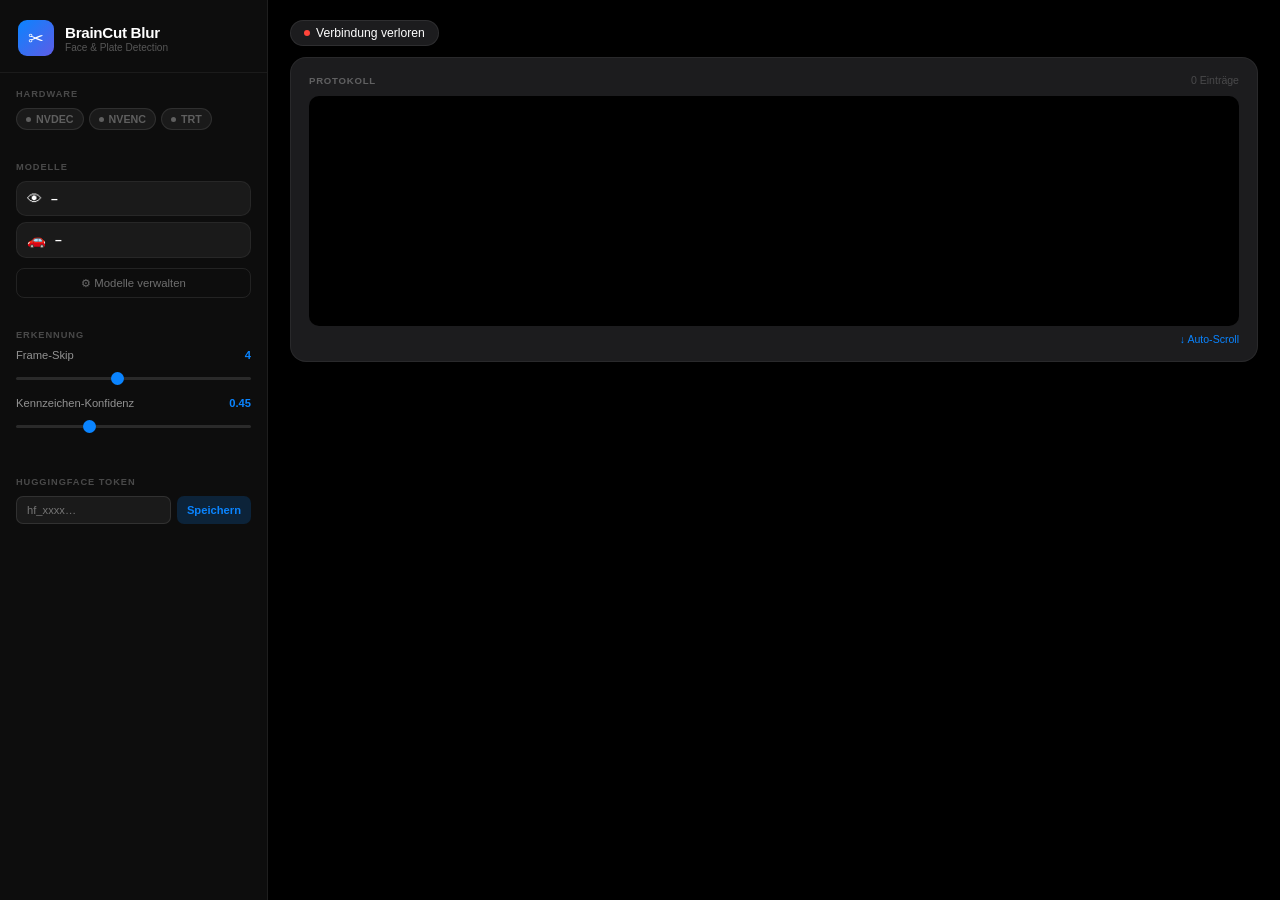
==== ui/index.html @ 02de5087 "feat: add horizontal steps-bar (Waschanlage) to UI" ====
<!DOCTYPE html>
<html lang="de">
<head>
<meta charset="UTF-8">
<meta name="viewport" content="width=device-width, initial-scale=1">
<title>BrainCut Blur</title>
<style>
*,*::before,*::after{box-sizing:border-box;margin:0;padding:0}
body{background:#000;color:#fff;font-family:-apple-system,BlinkMacSystemFont,'Helvetica Neue',Arial,sans-serif;height:100vh;overflow:hidden;-webkit-font-smoothing:antialiased}
.app{display:flex;height:100vh}
.sidebar{width:268px;flex-shrink:0;background:#0d0d0d;border-right:1px solid rgba(255,255,255,.07);display:flex;flex-direction:column;overflow-y:auto;padding-bottom:24px}
.sidebar::-webkit-scrollbar{width:3px}
.sidebar::-webkit-scrollbar-thumb{background:#2a2a2a;border-radius:2px}
.sb-logo{display:flex;align-items:center;gap:11px;padding:20px 18px 16px;border-bottom:1px solid rgba(255,255,255,.06);flex-shrink:0}
.logo-box{width:36px;height:36px;flex-shrink:0;background:linear-gradient(135deg,#0a84ff,#5e5ce6);border-radius:9px;display:flex;align-items:center;justify-content:center;font-size:1.2rem}
.logo-title{font-size:.95rem;font-weight:700;letter-spacing:-.02em}
.logo-sub{font-size:.63rem;color:rgba(255,255,255,.3);margin-top:1px}
.sb-section{padding:16px 16px 0}
.sb-label{font-size:.58rem;font-weight:700;text-transform:uppercase;letter-spacing:.1em;color:rgba(255,255,255,.25);margin-bottom:9px}
.hw-chips{display:flex;flex-wrap:wrap;gap:5px}
.hw-chip{display:flex;align-items:center;gap:5px;padding:4px 9px;border-radius:20px;font-size:.67rem;font-weight:600;background:#1a1a1a;border:1px solid rgba(255,255,255,.09);color:rgba(255,255,255,.3);transition:all .35s}
.hw-chip.on{border-color:rgba(48,209,88,.38);color:#30d158;background:rgba(48,209,88,.07)}
.hw-dot{width:5px;height:5px;border-radius:50%;background:currentColor;flex-shrink:0}
.model-active-row{display:flex;align-items:center;gap:9px;padding:8px 10px;border-radius:10px;background:#1a1a1a;border:1px solid rgba(255,255,255,.06);margin-bottom:6px}
.model-active-icon{font-size:.95rem;flex-shrink:0}
.model-active-name{font-size:.76rem;font-weight:600;flex:1;min-width:0;white-space:nowrap;overflow:hidden;text-overflow:ellipsis}
.model-active-badge{font-size:.57rem;font-weight:700;padding:2px 5px;border-radius:4px;background:rgba(10,132,255,.18);color:#0a84ff;flex-shrink:0}
.manage-btn{width:100%;padding:7px;border-radius:8px;border:1px solid rgba(255,255,255,.09);background:transparent;color:rgba(255,255,255,.4);font-size:.71rem;font-weight:500;cursor:pointer;transition:all .2s;font-family:inherit;margin-top:4px}
.manage-btn:hover{border-color:rgba(255,255,255,.22);color:#fff}
.slider-row{margin-bottom:13px}
.slider-top{display:flex;justify-content:space-between;align-items:baseline;margin-bottom:5px}
.slider-label{font-size:.7rem;color:rgba(255,255,255,.55)}
.slider-val{font-size:.7rem;font-weight:700;color:#0a84ff}
input[type=range]{width:100%;appearance:none;height:3px;border-radius:2px;background:rgba(255,255,255,.12);outline:none;cursor:pointer}
input[type=range]::-webkit-slider-thumb{appearance:none;width:13px;height:13px;border-radius:50%;background:#0a84ff;cursor:pointer;transition:transform .15s}
input[type=range]::-webkit-slider-thumb:hover{transform:scale(1.25)}
.hf-row{display:flex;gap:6px}
.hf-input{flex:1;background:#1a1a1a;border:1px solid rgba(255,255,255,.1);border-radius:7px;padding:7px 10px;color:#fff;font-size:.7rem;font-family:inherit;outline:none;min-width:0}
.hf-input:focus{border-color:#0a84ff}
.hf-save{padding:7px 10px;border-radius:7px;border:none;background:rgba(10,132,255,.18);color:#0a84ff;font-size:.7rem;font-weight:600;cursor:pointer;font-family:inherit;white-space:nowrap;transition:background .15s}
.hf-save:hover{background:rgba(10,132,255,.32)}
.main{flex:1;display:flex;flex-direction:column;overflow-y:auto;padding:20px 22px;gap:11px;min-width:0}
.main::-webkit-scrollbar{width:4px}
.main::-webkit-scrollbar-thumb{background:#2c2c2e;border-radius:2px}
.main-top{display:flex;align-items:center;justify-content:space-between;flex-shrink:0}
.status-pill{display:flex;align-items:center;gap:6px;padding:5px 13px;background:#1c1c1e;border-radius:20px;font-size:.76rem;font-weight:500;border:1px solid rgba(255,255,255,.08)}
.status-dot{width:6px;height:6px;border-radius:50%;background:rgba(255,255,255,.22);flex-shrink:0}
.status-dot.active{background:#30d158}
.status-dot.error{background:#ff453a}
@keyframes pulse{0%,100%{opacity:1}50%{opacity:.3}}
.pulse{animation:pulse 1.6s ease-in-out infinite}
.cancel-btn{background:transparent;border:1px solid rgba(255,69,58,.38);color:#ff453a;padding:5px 14px;border-radius:8px;font-size:.74rem;font-weight:600;cursor:pointer;transition:all .2s}
.cancel-btn:hover:not(:disabled){background:rgba(255,69,58,.1);border-color:#ff453a}
.cancel-btn:disabled{opacity:.4;cursor:not-allowed}
.card{background:#1c1c1e;border-radius:16px;padding:16px 18px;border:1px solid rgba(255,255,255,.06);flex-shrink:0}
.card-title{font-size:.6rem;font-weight:600;text-transform:uppercase;letter-spacing:.08em;color:rgba(255,255,255,.3);margin-bottom:11px}
.err-banner{background:rgba(255,69,58,.1);border:1px solid rgba(255,69,58,.28);border-radius:12px;padding:11px 15px;color:#ff453a;font-size:.8rem;gap:8px;align-items:flex-start;flex-shrink:0}
.job-name{font-size:.93rem;font-weight:600;margin-bottom:2px;white-space:nowrap;overflow:hidden;text-overflow:ellipsis}
.job-sub{font-size:.71rem;color:rgba(255,255,255,.33);margin-bottom:13px}
.progress-track{height:4px;background:rgba(255,255,255,.1);border-radius:2px;overflow:hidden;margin-bottom:6px}
.progress-fill{height:100%;background:#0a84ff;border-radius:2px;transition:width .5s ease;position:relative;overflow:hidden}
.progress-fill::after{content:'';position:absolute;top:0;left:-40px;width:40px;height:100%;background:linear-gradient(90deg,transparent,rgba(255,255,255,.38),transparent);animation:shimmer 1.6s linear infinite}
@keyframes shimmer{to{left:110%}}
.progress-meta{display:flex;justify-content:space-between;font-size:.69rem;color:rgba(255,255,255,.28);margin-bottom:14px}
.metrics{display:grid;grid-template-columns:repeat(3,1fr);gap:8px;margin-bottom:13px}
.metric{background:#252525;border-radius:10px;padding:10px 12px}
.metric-lbl{font-size:.59rem;font-weight:600;text-transform:uppercase;letter-spacing:.06em;color:rgba(255,255,255,.28);margin-bottom:4px}
.metric-val{font-size:1.05rem;font-weight:700}
.metric-val.blue{color:#0a84ff}
.metric-val.green{color:#30d158}
.spark-wrap{background:#111;border-radius:8px;padding:5px 8px 4px;margin-bottom:12px;position:relative;height:50px}
.spark-wrap svg{width:100%;height:36px;display:block;overflow:visible}
.spark-meta{display:flex;justify-content:space-between;font-size:.57rem;color:rgba(255,255,255,.18);margin-top:1px}
.det-row{display:flex;gap:8px}
.det-card{flex:1;background:#252525;border-radius:10px;padding:9px 12px;display:flex;align-items:center;gap:9px}
.det-icon{font-size:1.05rem}
.det-num{font-size:1rem;font-weight:700}
.det-lbl{font-size:.62rem;color:rgba(255,255,255,.32);margin-top:1px}
.render-row{display:flex;align-items:center;gap:12px}
.spinner{width:18px;height:18px;flex-shrink:0;border:2px solid rgba(255,255,255,.1);border-top-color:#0a84ff;border-radius:50%;animation:spin .7s linear infinite}
@keyframes spin{to{transform:rotate(360deg)}}
.log-box{background:#000;border-radius:10px;height:230px;overflow-y:auto;font-family:'SF Mono','Menlo','Monaco','Consolas',monospace;font-size:.69rem;color:rgba(255,255,255,.26);padding:10px 12px}
.log-box::-webkit-scrollbar{width:3px}
.log-box::-webkit-scrollbar-thumb{background:#2c2c2e;border-radius:2px}
.le{padding:1.5px 0;line-height:1.65}
.le:last-child{color:rgba(255,255,255,.75)}
.le .ts{color:rgba(255,255,255,.17)}
.le.w{color:#ffd60a}
.le.e{color:#ff453a}
.log-foot{display:flex;justify-content:space-between;margin-top:7px;font-size:.66rem;color:rgba(255,255,255,.2)}
.as-btn{cursor:pointer;transition:color .2s}
.as-btn.on{color:#0a84ff}
.scrim{position:fixed;inset:0;background:rgba(0,0,0,.65);z-index:50;opacity:0;pointer-events:none;transition:opacity .3s}
.scrim.open{opacity:1;pointer-events:auto}
.drawer{position:fixed;top:0;right:0;width:420px;max-width:100vw;height:100%;background:#1c1c1e;z-index:51;transform:translateX(100%);transition:transform .35s cubic-bezier(.4,0,.2,1);overflow-y:auto;display:flex;flex-direction:column;pointer-events:none}
.drawer.open{transform:translateX(0);pointer-events:auto}
.drawer-header{display:flex;align-items:center;justify-content:space-between;padding:20px 20px 16px;border-bottom:1px solid rgba(255,255,255,.06);flex-shrink:0;position:sticky;top:0;background:#1c1c1e;z-index:1}
.drawer-title{font-size:1rem;font-weight:600}
.drawer-close{background:#2c2c2e;border:none;color:rgba(255,255,255,.6);width:28px;height:28px;border-radius:50%;font-size:.75rem;cursor:pointer;display:flex;align-items:center;justify-content:center;transition:all .2s}
.drawer-close:hover{background:#3a3a3c;color:#fff}
.drawer-body{padding:16px 20px;flex:1}
.catalog-bar{display:flex;align-items:center;justify-content:space-between;background:#2c2c2e;border-radius:10px;padding:10px 14px;margin-bottom:16px}
.catalog-info{font-size:.75rem;color:rgba(255,255,255,.45);flex:1;min-width:0}
.refresh-btn{background:transparent;border:1px solid rgba(255,255,255,.15);color:rgba(255,255,255,.65);padding:4px 12px;border-radius:7px;font-size:.72rem;font-weight:500;cursor:pointer;transition:all .2s;flex-shrink:0;margin-left:10px;font-family:inherit}
.refresh-btn:hover:not(:disabled){border-color:#0a84ff;color:#0a84ff}
.refresh-btn:disabled{opacity:.4;cursor:not-allowed}
.seg-ctrl{display:flex;background:#2c2c2e;border-radius:9px;padding:2px;margin-bottom:14px}
.seg-btn{flex:1;padding:7px 12px;border-radius:7px;border:none;background:transparent;color:rgba(255,255,255,.45);font-size:.8rem;font-weight:500;cursor:pointer;transition:all .2s;text-align:center;font-family:inherit}
.seg-btn.active{background:#3a3a3c;color:#fff;font-weight:600}
.model-list{display:flex;flex-direction:column;gap:8px}
.model-row{display:flex;align-items:center;gap:12px;background:#2c2c2e;border-radius:12px;padding:12px 14px;border:1px solid transparent;transition:border-color .2s}
.model-row.active{border-color:#0a84ff}
.model-icon{width:36px;height:36px;border-radius:8px;background:#3a3a3c;display:flex;align-items:center;justify-content:center;font-size:1.1rem;flex-shrink:0}
.model-icon.fi{background:rgba(10,132,255,.15)}
.model-icon.pi{background:rgba(48,209,88,.15)}
.model-info{flex:1;min-width:0}
.model-name{font-size:.85rem;font-weight:600}
.model-desc{font-size:.72rem;color:rgba(255,255,255,.38);margin-top:2px;white-space:nowrap;overflow:hidden;text-overflow:ellipsis}
.model-meta{font-size:.68rem;color:rgba(255,255,255,.22);margin-top:2px}
.active-badge{display:inline-block;background:rgba(10,132,255,.2);color:#0a84ff;font-size:.6rem;font-weight:700;letter-spacing:.05em;padding:2px 6px;border-radius:5px;text-transform:uppercase;margin-left:6px;vertical-align:middle}
.model-actions{display:flex;flex-direction:column;gap:5px;flex-shrink:0}
.m-btn{padding:5px 12px;border-radius:7px;border:none;font-size:.72rem;font-weight:600;cursor:pointer;transition:all .15s;white-space:nowrap;font-family:inherit}
.m-btn:disabled{opacity:.4;cursor:not-allowed}
.m-btn-install{background:rgba(10,132,255,.2);color:#0a84ff}
.m-btn-install:hover:not(:disabled){background:rgba(10,132,255,.35)}
.m-btn-activate{background:rgba(48,209,88,.15);color:#30d158}
.m-btn-activate:hover:not(:disabled){background:rgba(48,209,88,.28)}
.m-btn-delete{background:rgba(255,69,58,.1);color:#ff453a}
.m-btn-delete:hover:not(:disabled){background:rgba(255,69,58,.22)}
.dl-bar{height:3px;background:rgba(255,255,255,.1);border-radius:2px;margin-top:6px;overflow:hidden}
.dl-bar-fill{height:100%;background:#0a84ff;border-radius:2px;transition:width .3s}
.steps-card{padding:14px 18px 10px}
.steps-inner{display:flex;align-items:flex-start}
.step{flex:1;display:flex;flex-direction:column;align-items:center;min-width:0}
.step-node{width:100%;display:flex;align-items:center}
.step-line{flex:1;height:2px;background:rgba(255,255,255,.1);transition:background .4s}
.step-line.done{background:#30d158}
.step-line.invis{background:transparent}
.step-circle{width:20px;height:20px;border-radius:50%;border:2px solid rgba(255,255,255,.18);background:transparent;flex-shrink:0;display:flex;align-items:center;justify-content:center;font-size:.6rem;transition:all .4s;color:rgba(255,255,255,.4)}
.step-circle.done{background:#30d158;border-color:#30d158;color:#fff}
.step-circle.active{border-color:#0a84ff;background:rgba(10,132,255,.15);color:#0a84ff}
.step-circle.err{border-color:#ff453a;background:rgba(255,69,58,.12);color:#ff453a}
.step-lbl{font-size:.6rem;color:rgba(255,255,255,.25);text-align:center;margin-top:6px;line-height:1.35;transition:color .4s;white-space:pre-line}
.step-lbl.active{color:#fff;font-weight:600}
.step-lbl.done{color:rgba(255,255,255,.4)}
.step-lbl.err{color:#ff453a}
</style>
</head>
<body>

<div class="scrim" id="scrim"></div>

<div class="drawer" id="drawer">
  <div class="drawer-header">
    <span class="drawer-title">Modelle verwalten</span>
    <button class="drawer-close" id="drawerClose">&#x2715;</button>
  </div>
  <div class="drawer-body">
    <div class="catalog-bar">
      <span class="catalog-info" id="catalogInfo">Lade Katalog&hellip;</span>
      <button class="refresh-btn" id="refreshCatalogBtn">&#x21bb; Aktualisieren</button>
    </div>
    <div class="seg-ctrl">
      <button class="seg-btn active" id="tabFace">Gesicht</button>
      <button class="seg-btn" id="tabPlate">Kennzeichen</button>
    </div>
    <div class="model-list" id="faceModelList"><div style="color:rgba(255,255,255,.3);font-size:.8rem;padding:8px 0">Lade&hellip;</div></div>
    <div class="model-list" id="plateModelList" style="display:none"><div style="color:rgba(255,255,255,.3);font-size:.8rem;padding:8px 0">Lade&hellip;</div></div>
  </div>
</div>

<div class="app">
  <aside class="sidebar">
    <div class="sb-logo">
      <div class="logo-box">&#9986;</div>
      <div><div class="logo-title">BrainCut Blur</div><div class="logo-sub">Face &amp; Plate Detection</div></div>
    </div>

    <div class="sb-section">
      <div class="sb-label">Hardware</div>
      <div class="hw-chips">
        <div class="hw-chip" id="chipNvdec"><span class="hw-dot"></span>NVDEC</div>
        <div class="hw-chip" id="chipNvenc"><span class="hw-dot"></span>NVENC</div>
        <div class="hw-chip" id="chipTrt"><span class="hw-dot"></span>TRT</div>
      </div>
    </div>

    <div class="sb-section" style="margin-top:16px">
      <div class="sb-label">Modelle</div>
      <div class="model-active-row" id="sbFaceModel">
        <span class="model-active-icon">&#128065;</span>
        <span class="model-active-name">&#8211;</span>
      </div>
      <div class="model-active-row" id="sbPlateModel">
        <span class="model-active-icon">&#128663;</span>
        <span class="model-active-name">&#8211;</span>
      </div>
      <button class="manage-btn" id="gearBtn">&#9881; Modelle verwalten</button>
    </div>

    <div class="sb-section" style="margin-top:16px">
      <div class="sb-label">Erkennung</div>
      <div class="slider-row">
        <div class="slider-top"><span class="slider-label">Frame-Skip</span><span class="slider-val" id="frameSkipVal">4</span></div>
        <input type="range" min="1" max="8" step="1" value="4" id="frameSkipSlider">
      </div>
      <div class="slider-row">
        <div class="slider-top"><span class="slider-label">Kennzeichen-Konfidenz</span><span class="slider-val" id="confVal">0.45</span></div>
        <input type="range" min="0.30" max="0.80" step="0.05" value="0.45" id="confSlider">
      </div>
    </div>

    <div class="sb-section" style="margin-top:16px">
      <div class="sb-label">HuggingFace Token</div>
      <div class="hf-row">
        <input type="password" class="hf-input" id="hfTokenInput" placeholder="hf_xxxx&hellip;">
        <button class="hf-save" id="hfTokenSaveBtn">Speichern</button>
      </div>
      <div id="hfTokenStatus" style="font-size:.66rem;color:rgba(255,255,255,.3);margin-top:5px"></div>
    </div>
  </aside>

  <main class="main">
    <div class="main-top">
      <div class="status-pill" id="pill">
        <div class="status-dot" id="sdot"></div>
        <span id="pillText">Laden&hellip;</span>
      </div>
      <button class="cancel-btn" id="cancelBtn" style="display:none">Abbrechen</button>
    </div>

    <div class="err-banner" id="errBanner" style="display:none">
      &#9888;&nbsp;<span id="errText"></span>
    </div>

    <div class="card steps-card" id="stepsBar" style="display:none">
  <div class="steps-inner" id="stepsInner">
    <div class="step">
      <div class="step-node"><div class="step-line invis"></div><div class="step-circle" id="sc0"></div><div class="step-line" id="sl0"></div></div>
      <div class="step-lbl" id="slbl0">Video&#10;analysieren</div>
    </div>
    <div class="step">
      <div class="step-node"><div class="step-line" id="sl0r"></div><div class="step-circle" id="sc1"></div><div class="step-line" id="sl1"></div></div>
      <div class="step-lbl" id="slbl1">Modelle&#10;laden</div>
    </div>
    <div class="step">
      <div class="step-node"><div class="step-line" id="sl1r"></div><div class="step-circle" id="sc2"></div><div class="step-line" id="sl2"></div></div>
      <div class="step-lbl" id="slbl2">Blur-Loop</div>
    </div>
    <div class="step">
      <div class="step-node"><div class="step-line" id="sl2r"></div><div class="step-circle" id="sc3"></div><div class="step-line" id="sl3"></div></div>
      <div class="step-lbl" id="slbl3">Encodieren</div>
    </div>
    <div class="step">
      <div class="step-node"><div class="step-line" id="sl3r"></div><div class="step-circle" id="sc4"></div><div class="step-line" id="sl4"></div></div>
      <div class="step-lbl" id="slbl4">Audio-Mux</div>
    </div>
    <div class="step">
      <div class="step-node"><div class="step-line" id="sl4r"></div><div class="step-circle" id="sc5"></div><div class="step-line invis"></div></div>
      <div class="step-lbl" id="slbl5">Fertig</div>
    </div>
  </div>
</div>

    <div class="card" id="jobCard" style="display:none">
      <div class="job-name" id="jobName"></div>
      <div class="job-sub"  id="jobSub"></div>
      <div class="progress-track"><div class="progress-fill" id="pBar" style="width:0%"></div></div>
      <div class="progress-meta"><span id="pLeft"></span><span id="pRight"></span></div>
      <div class="metrics">
        <div class="metric"><div class="metric-lbl">Geschwindigkeit</div><div class="metric-val blue" id="sFps">&#8211;</div></div>
        <div class="metric"><div class="metric-lbl">Verstrichen</div><div class="metric-val" id="sElapsed">&#8211;</div></div>
        <div class="metric"><div class="metric-lbl">Verbleibend</div><div class="metric-val green" id="sEta">&#8211;</div></div>
      </div>
      <div class="spark-wrap">
        <svg id="sparkline" preserveAspectRatio="none"></svg>
        <div class="spark-meta"><span id="sparkMin"></span><span id="sparkPeak"></span></div>
      </div>
      <div class="det-row">
        <div class="det-card"><span class="det-icon">&#128065;</span><div><div class="det-num" id="faceCount">0</div><div class="det-lbl">Gesichter</div></div></div>
        <div class="det-card"><span class="det-icon">&#128663;</span><div><div class="det-num" id="plateCount">0</div><div class="det-lbl">Kennzeichen</div></div></div>
      </div>
    </div>

    <div class="card" id="renderCard" style="display:none">
      <div class="card-title">Encodiert</div>
      <div class="render-row">
        <div class="spinner"></div>
        <div>
          <div style="font-size:.9rem;font-weight:600" id="renderName"></div>
          <div style="font-size:.71rem;color:rgba(255,255,255,.35);margin-top:2px">NVENC H.264 &ndash; Encoding l&auml;uft&hellip;</div>
        </div>
      </div>
    </div>

    <div class="card">
      <div style="display:flex;align-items:center;justify-content:space-between;margin-bottom:10px">
        <span class="card-title" style="margin-bottom:0">Protokoll</span>
        <span id="logCount" style="font-size:.66rem;color:rgba(255,255,255,.2)">0 Eintr&auml;ge</span>
      </div>
      <div class="log-box" id="logBox"></div>
      <div class="log-foot">
        <span id="refreshTs"></span>
        <span class="as-btn on" id="asBtn">&#8595; Auto-Scroll</span>
      </div>
    </div>
  </main>
</div>

<script>
var lastF=0,lastFT=Date.now(),smoothFps=0,autoScroll=true;
var settingsData=null,activeTab='face',hfToken=localStorage.getItem('hf_token')||''
var fpsHistory=[],configData={detection_interval:4,plate_conf_thresh:0.45};
var sbVisible=false,sbHideTimer=null;
var SB_KEYS=['probe','load_models','blur_loop','encode','mux'];

function renderStepsBar(activeIdx,isErr){
  for(var i=0;i<6;i++){
    var c=document.getElementById('sc'+i);
    var lbl=document.getElementById('slbl'+i);
    if(!c||!lbl)continue;
    c.className='step-circle';c.textContent='';lbl.className='step-lbl';
    var lineR=document.getElementById('sl'+i);
    var lineL=document.getElementById('sl'+(i-1)+'r');
    if(lineR)lineR.className='step-line'+(i<activeIdx?' done':'');
    if(lineL)lineL.className='step-line'+(i<=activeIdx?' done':'');
    if(i<activeIdx){c.className='step-circle done';c.textContent='✓';lbl.className='step-lbl done';}
    else if(i===activeIdx){
      if(isErr){c.className='step-circle err';c.textContent='✕';lbl.className='step-lbl err';}
      else{c.className='step-circle active pulse';lbl.className='step-lbl active';}
    }
  }
}

function updateStepsBar(d){
  var bar=document.getElementById('stepsBar');
  var active=SB_KEYS.indexOf(d.sub_state||'');
  var isErr=d.state==='error'||d.state==='cancelled';
  if(d.state==='blur'||d.state==='render'){
    sbVisible=true;
    if(sbHideTimer){clearTimeout(sbHideTimer);sbHideTimer=null;}
    bar.style.display='block';
    renderStepsBar(active,false);
  }else if(d.state==='idle'&&sbVisible){
    if(!sbHideTimer){
      renderStepsBar(5,false);
      sbHideTimer=setTimeout(function(){bar.style.display='none';sbVisible=false;sbHideTimer=null;},3000);
    }
  }else if(isErr&&sbVisible){
    renderStepsBar(active,true);
  }else if(!sbVisible){
    bar.style.display='none';
  }
}

function esc(s){return String(s).replace(/&/g,'&amp;').replace(/</g,'&lt;').replace(/>/g,'&gt;').replace(/"/g,'&quot;');}
function fmt(s){if(!s||s<=0)return '–';if(s<60)return s+' Sek';var m=Math.floor(s/60),r=s%60;return r?m+' min '+r+' s':m+' min';}
function calcFps(cf){
  var now=Date.now(),dt=(now-lastFT)/1000;
  if(dt>=1.8&&cf>lastF){var raw=(cf-lastF)/dt;smoothFps=smoothFps===0?raw:smoothFps*.55+raw*.45;lastF=cf;lastFT=now;}
  return smoothFps>0?smoothFps.toFixed(1)+' fps':'–';
}
function updateSparkline(fps){
  if(fps>0){fpsHistory.push(fps);if(fpsHistory.length>90)fpsHistory.shift();}
  var svg=document.getElementById('sparkline');
  if(!svg||fpsHistory.length<2)return;
  var W=svg.getBoundingClientRect().width||400,H=36;
  var max=Math.max.apply(null,fpsHistory),min=Math.min.apply(null,fpsHistory);
  if(max===0)return;
  var rng=max-min||1;
  var pts=fpsHistory.map(function(v,i){
    var x=(i/(fpsHistory.length-1))*W;
    var y=H-((v-min)/rng)*(H-6)-3;
    return x.toFixed(1)+','+y.toFixed(1);
  });
  var area='0,'+H+' '+pts.join(' ')+' '+W+','+H;
  svg.innerHTML='<polygon fill="rgba(10,132,255,.09)" points="'+area+'"/>'+
    '<polyline fill="none" stroke="#0a84ff" stroke-width="1.5" stroke-linejoin="round" points="'+pts.join(' ')+'"/>';
  var pk=document.getElementById('sparkPeak'),mn=document.getElementById('sparkMin');
  if(pk)pk.textContent='Peak '+max.toFixed(1)+' fps';
  if(mn)mn.textContent='Min '+min.toFixed(1)+' fps';
}
function setChip(id,on){var el=document.getElementById(id);if(el)el.className='hw-chip'+(on?' on':'')}
function logClass(l){if(/FEHLER|ERROR/i.test(l))return 'e';if(/Warnung|Warning|warn/i.test(l))return 'w';return '';}
function renderLog(l){return esc(l).replace(/(\\[\\d{2}:\\d{2}:\\d{2}\\])/,'<span class="ts">$1</span>');}
function toggleAs(){autoScroll=!autoScroll;document.getElementById('asBtn').className='as-btn'+(autoScroll?' on':'')}

async function doCancel(){
  var btn=document.getElementById('cancelBtn');btn.disabled=true;btn.textContent='Wird abgebrochen…';
  try{await fetch('/cancel',{method:'POST'});}catch(e){}
}
function saveHfToken(){
  hfToken=document.getElementById('hfTokenInput').value.trim();
  localStorage.setItem('hf_token',hfToken);
  var st=document.getElementById('hfTokenStatus');
  st.textContent=hfToken?'Token gespeichert.':'Token geleert.';
  st.style.color=hfToken?'#30d158':'rgba(255,255,255,.3)';
  setTimeout(function(){st.textContent='';},2500);
}
function openSettings(){document.getElementById('drawer').classList.add('open');document.getElementById('scrim').classList.add('open');loadSettings();}
function closeSettings(){document.getElementById('drawer').classList.remove('open');document.getElementById('scrim').classList.remove('open');}
function switchTab(tab){
  activeTab=tab;
  document.getElementById('tabFace').className='seg-btn'+(tab==='face'?' active':'');
  document.getElementById('tabPlate').className='seg-btn'+(tab==='plate'?' active':'');
  document.getElementById('faceModelList').style.display=tab==='face'?'':' none';
  document.getElementById('plateModelList').style.display=tab==='plate'?'':' none';
}
async function loadSettings(){
  try{var r=await fetch('/api/models');settingsData=await r.json();renderSettings();}
  catch(e){document.getElementById('faceModelList').innerHTML='<div style="color:#ff453a;font-size:.8rem">Fehler.</div>';}
}
function renderSettings(){
  var d=settingsData;if(!d)return;
  document.getElementById('catalogInfo').textContent=(d.catalog_source||'integriert')+' · '+d.catalog.length+' Modelle';
  renderModelList('face',d);renderModelList('plate',d);
  var faceId=d.config.face_model||'builtin-centerface';
  var plateId=d.config.plate_model||'';
  var faceM=d.catalog.find(function(m){return m.id===faceId;});
  var plateM=d.catalog.find(function(m){return m.id===plateId;});
  var sbf=document.getElementById('sbFaceModel');
  var sbp=document.getElementById('sbPlateModel');
  if(sbf)sbf.innerHTML='<span class="model-active-icon">&#128065;</span><span class="model-active-name">'+(faceM?esc(faceM.name):'–')+'</span><span class="model-active-badge">Aktiv</span>';
  if(sbp)sbp.innerHTML='<span class="model-active-icon">&#128663;</span><span class="model-active-name">'+(plateM?esc(plateM.name):(plateId?esc(plateId):'–'))+'</span>'+(plateM?'<span class="model-active-badge">Aktiv</span>':'');
}
function renderModelList(type,d){
  var listId=type==='face'?'faceModelList':'plateModelList';
  var models=d.catalog.filter(function(m){return m.type===type;});
  var activeId=type==='face'?d.config.face_model:d.config.plate_model;
  var iconCls=type==='face'?'fi':'pi',iconChar=type==='face'?'&#128065;':'&#128663;';
  if(!models.length){document.getElementById(listId).innerHTML='<div style="color:rgba(255,255,255,.3);font-size:.8rem;padding:8px 0">Keine Modelle.</div>';return;}
  var html='';
  models.forEach(function(m){
    var isActive=m.id===activeId,isInstalled=!!(d.installed[m.id]),prog=d.install_progress[m.id],isDl=prog&&prog.status==='downloading';
    html+='<div class="model-row'+(isActive?' active':'')+'"><div class="model-icon '+iconCls+'">'+ iconChar +'</div>';
    html+='<div class="model-info"><div class="model-name">'+esc(m.name);
    if(isActive)html+='<span class="active-badge">Aktiv</span>';
    html+='</div><div class="model-desc">'+esc(m.description)+'</div>';
    html+='<div class="model-meta">'+(m.builtin?'Integriert':m.size_mb+' MB')+' · '+esc(m.format)+'</div>';
    if(isDl){html+='<div class="dl-bar"><div class="dl-bar-fill" style="width:'+prog.pct+'%"></div></div><div style="font-size:.66rem;color:rgba(255,255,255,.3);margin-top:3px">'+ prog.pct+'% heruntergeladen…</div>';}
    if(prog&&prog.status==='error')html+='<div style="font-size:.68rem;color:#ff453a;margin-top:4px">⚠ '+esc(prog.error)+'</div>';
    html+='</div><div class="model-actions">';
    if(isDl)html+='<button class="m-btn m-btn-install" disabled>Lädt…</button>';
    else if(!m.builtin&&!isInstalled&&m.url)html+='<button class="m-btn m-btn-install" data-action="install" data-id="'+esc(m.id)+'" data-url="'+esc(m.url)+'">Installieren</button>';
    if((isInstalled||m.builtin)&&!isActive)html+='<button class="m-btn m-btn-activate" data-action="activate" data-id="'+esc(m.id)+'" data-type="'+type+'">Aktivieren</button>';
    if(isInstalled&&!m.builtin)html+='<button class="m-btn m-btn-delete" data-action="delete" data-id="'+esc(m.id)+'">Löschen</button>';
    html+='</div></div>';
  });
  document.getElementById(listId).innerHTML=html;
}
async function settingsRefreshCatalog(){
  var btn=document.getElementById('refreshCatalogBtn');btn.disabled=true;btn.textContent='Aktualisiert…';
  try{await fetch('/api/models/refresh',{method:'POST'});await loadSettings();}catch(e){}
  btn.disabled=false;btn.textContent='↻ Aktualisieren';
}
async function installModel(id,url){
  try{
    await fetch('/api/models/install',{method:'POST',headers:{'Content-Type':'application/json'},body:JSON.stringify({id:id,url:url,hf_token:hfToken})});
    var iv=setInterval(async function(){
      await loadSettings();
      if(settingsData&&settingsData.install_progress[id]){var s=settingsData.install_progress[id].status;if(s==='done'||s==='error')clearInterval(iv);}
    },800);
  }catch(e){}
}
async function activateModel(id,type){
  try{await fetch('/api/models/activate',{method:'POST',headers:{'Content-Type':'application/json'},body:JSON.stringify({id:id,type:type})});await loadSettings();}catch(e){}
}
async function deleteModel(id){
  if(!confirm('Modell wirklich löschen?'))return;
  try{await fetch('/api/models/'+id,{method:'DELETE'});await loadSettings();}catch(e){}
}
async function loadConfig(){
  try{
    var r=await fetch('/api/config');configData=await r.json();
    var fs=document.getElementById('frameSkipSlider'),cs=document.getElementById('confSlider');
    var fv=document.getElementById('frameSkipVal'),cv=document.getElementById('confVal');
    if(fs)fs.value=configData.detection_interval||4;
    if(fv)fv.textContent=configData.detection_interval||4;
    if(cs)cs.value=configData.plate_conf_thresh||0.45;
    if(cv)cv.textContent=(configData.plate_conf_thresh||0.45).toFixed(2);
  }catch(e){}
}
async function saveConfig(key,val){
  try{var body={};body[key]=val;await fetch('/api/config',{method:'POST',headers:{'Content-Type':'application/json'},body:JSON.stringify(body)});}catch(e){}
}
function handleModelClick(e){
  var btn=e.target.closest('button[data-action]');if(!btn)return;
  var action=btn.dataset.action,id=btn.dataset.id;
  if(action==='install')installModel(id,btn.dataset.url);
  else if(action==='activate')activateModel(id,btn.dataset.type);
  else if(action==='delete')deleteModel(id);
}
async function refresh(){
  try{
    var r=await fetch('/status'),d=await r.json();
    var sdot=document.getElementById('sdot'),pillText=document.getElementById('pillText'),cancelBtn=document.getElementById('cancelBtn');
    document.getElementById('errBanner').style.display=d.error?'flex':'none';
    if(d.error)document.getElementById('errText').textContent=d.error;
    setChip('chipNvdec',d.hw_nvdec);setChip('chipNvenc',d.hw_nvenc);setChip('chipTrt',d.hw_trt);
    updateStepsBar(d);
    if(d.state==='idle'){
      sdot.className='status-dot'+(d.error?' error':'');pillText.textContent=d.error?'Fehler':'Bereit';
      cancelBtn.style.display='none';
      document.getElementById('jobCard').style.display='none';document.getElementById('renderCard').style.display='none';
      lastF=0;lastFT=Date.now();smoothFps=0;fpsHistory=[];
    }else if(d.state==='blur'){
      sdot.className='status-dot active pulse';pillText.textContent='Verarbeitet';
      cancelBtn.style.display='';cancelBtn.disabled=false;cancelBtn.textContent='Abbrechen';
      document.getElementById('jobCard').style.display='block';document.getElementById('renderCard').style.display='none';
      document.getElementById('jobName').textContent=d.name||'–';
      document.getElementById('jobSub').textContent='Video '+d.current+' von '+d.total;
      var pct=d.frame_pct||0;
      document.getElementById('pBar').style.width=pct+'%';
      document.getElementById('pLeft').textContent=pct+'% · '+(d.frame_current||0).toLocaleString('de-DE')+' / '+(d.frame_total||0).toLocaleString('de-DE')+' Frames';
      var fpsStr=calcFps(d.frame_current||0);
      document.getElementById('sFps').textContent=fpsStr;
      document.getElementById('sElapsed').textContent=fmt(d.elapsed_seconds);
      document.getElementById('sEta').textContent=fmt(d.eta_seconds);
      updateSparkline(smoothFps>0?smoothFps:0);
      document.getElementById('faceCount').textContent=(d.face_count||0).toLocaleString('de-DE');
      document.getElementById('plateCount').textContent=(d.plate_count||0).toLocaleString('de-DE');
    }else if(d.state==='render'){
      sdot.className='status-dot active pulse';pillText.textContent='Encodiert';
      cancelBtn.style.display='none';
      document.getElementById('jobCard').style.display='none';document.getElementById('renderCard').style.display='block';
      document.getElementById('renderName').textContent=d.out_name||'';
    }
    var box=document.getElementById('logBox'),atBottom=box.scrollHeight-box.clientHeight<=box.scrollTop+32;
    box.innerHTML=d.logs.map(function(l){return '<div class="le '+logClass(l)+'">'+renderLog(l)+'</div>';}).join('');
    if(autoScroll&&(atBottom||d.state!=='idle'))box.scrollTop=box.scrollHeight;
    document.getElementById('logCount').textContent=d.logs.length+' Einträge';
    document.getElementById('refreshTs').textContent='Aktualisiert: '+new Date().toLocaleTimeString('de-DE');
  }catch(e){
    document.getElementById('sdot').className='status-dot error';
    document.getElementById('pillText').textContent='Verbindung verloren';
  }
}
document.getElementById('frameSkipSlider').addEventListener('input',function(){var v=parseInt(this.value);document.getElementById('frameSkipVal').textContent=v;saveConfig('detection_interval',v);});
document.getElementById('confSlider').addEventListener('input',function(){var v=parseFloat(this.value);document.getElementById('confVal').textContent=v.toFixed(2);saveConfig('plate_conf_thresh',v);});
document.getElementById('gearBtn').addEventListener('click',openSettings);
document.getElementById('drawerClose').addEventListener('click',closeSettings);
document.getElementById('scrim').addEventListener('click',closeSettings);
document.getElementById('asBtn').addEventListener('click',toggleAs);
document.getElementById('cancelBtn').addEventListener('click',doCancel);
document.getElementById('hfTokenSaveBtn').addEventListener('click',saveHfToken);
document.getElementById('tabFace').addEventListener('click',function(){switchTab('face');});
document.getElementById('tabPlate').addEventListener('click',function(){switchTab('plate');});
document.getElementById('refreshCatalogBtn').addEventListener('click',settingsRefreshCatalog);
document.getElementById('faceModelList').addEventListener('click',handleModelClick);
document.getElementById('plateModelList').addEventListener('click',handleModelClick);
document.getElementById('hfTokenInput').value=hfToken;
loadConfig();loadSettings();refresh();setInterval(refresh,2000);
</script>
</body>
</html>
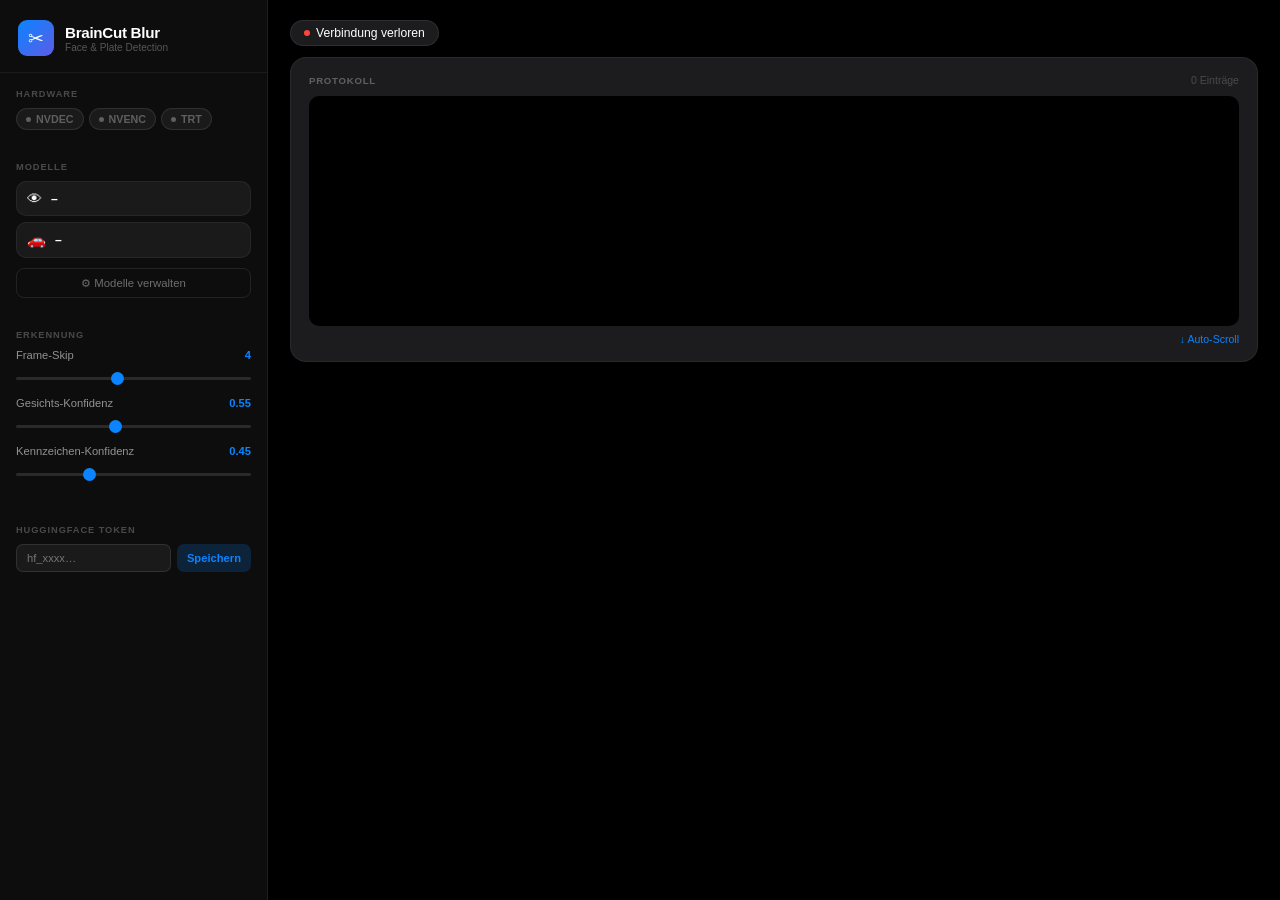
==== commit ae80a1ad: "fix(detection): Face-TTL + PLATE_TTL + SCRFD + erweiterter Katalog Fix A: Gesichter bekommen HashMap" ====
--- a/ui/index.html
+++ b/ui/index.html
@@ -205,6 +205,10 @@
         <input type="range" min="1" max="8" step="1" value="4" id="frameSkipSlider">
       </div>
       <div class="slider-row">
+        <div class="slider-top"><span class="slider-label">Gesichts-Konfidenz</span><span class="slider-val" id="faceConfVal">0.55</span></div>
+        <input type="range" min="0.30" max="0.90" step="0.05" value="0.55" id="faceConfSlider">
+      </div>
+      <div class="slider-row">
         <div class="slider-top"><span class="slider-label">Kennzeichen-Konfidenz</span><span class="slider-val" id="confVal">0.45</span></div>
         <input type="range" min="0.30" max="0.80" step="0.05" value="0.45" id="confSlider">
       </div>
@@ -310,7 +314,7 @@
 <script>
 var lastF=0,lastFT=Date.now(),smoothFps=0,autoScroll=true;
 var settingsData=null,activeTab='face',hfToken=localStorage.getItem('hf_token')||''
-var fpsHistory=[],configData={detection_interval:4,plate_conf_thresh:0.45};
+var fpsHistory=[],configData={detection_interval:4,plate_conf_thresh:0.45,face_conf_thresh:0.55};
 var sbVisible=false,sbHideTimer=null;
 var SB_KEYS=['probe','load_models','blur_loop','encode','mux'];
 
@@ -474,10 +478,13 @@
     var r=await fetch('/api/config');configData=await r.json();
     var fs=document.getElementById('frameSkipSlider'),cs=document.getElementById('confSlider');
     var fv=document.getElementById('frameSkipVal'),cv=document.getElementById('confVal');
+    var fcs=document.getElementById('faceConfSlider'),fcv=document.getElementById('faceConfVal');
     if(fs)fs.value=configData.detection_interval||4;
     if(fv)fv.textContent=configData.detection_interval||4;
     if(cs)cs.value=configData.plate_conf_thresh||0.45;
     if(cv)cv.textContent=(configData.plate_conf_thresh||0.45).toFixed(2);
+    if(fcs)fcs.value=configData.face_conf_thresh||0.55;
+    if(fcv)fcv.textContent=(configData.face_conf_thresh||0.55).toFixed(2);
   }catch(e){}
 }
 async function saveConfig(key,val){
@@ -536,6 +543,7 @@
   }
 }
 document.getElementById('frameSkipSlider').addEventListener('input',function(){var v=parseInt(this.value);document.getElementById('frameSkipVal').textContent=v;saveConfig('detection_interval',v);});
+document.getElementById('faceConfSlider').addEventListener('input',function(){var v=parseFloat(this.value);document.getElementById('faceConfVal').textContent=v.toFixed(2);saveConfig('face_conf_thresh',v);});
 document.getElementById('confSlider').addEventListener('input',function(){var v=parseFloat(this.value);document.getElementById('confVal').textContent=v.toFixed(2);saveConfig('plate_conf_thresh',v);});
 document.getElementById('gearBtn').addEventListener('click',openSettings);
 document.getElementById('drawerClose').addEventListener('click',closeSettings);
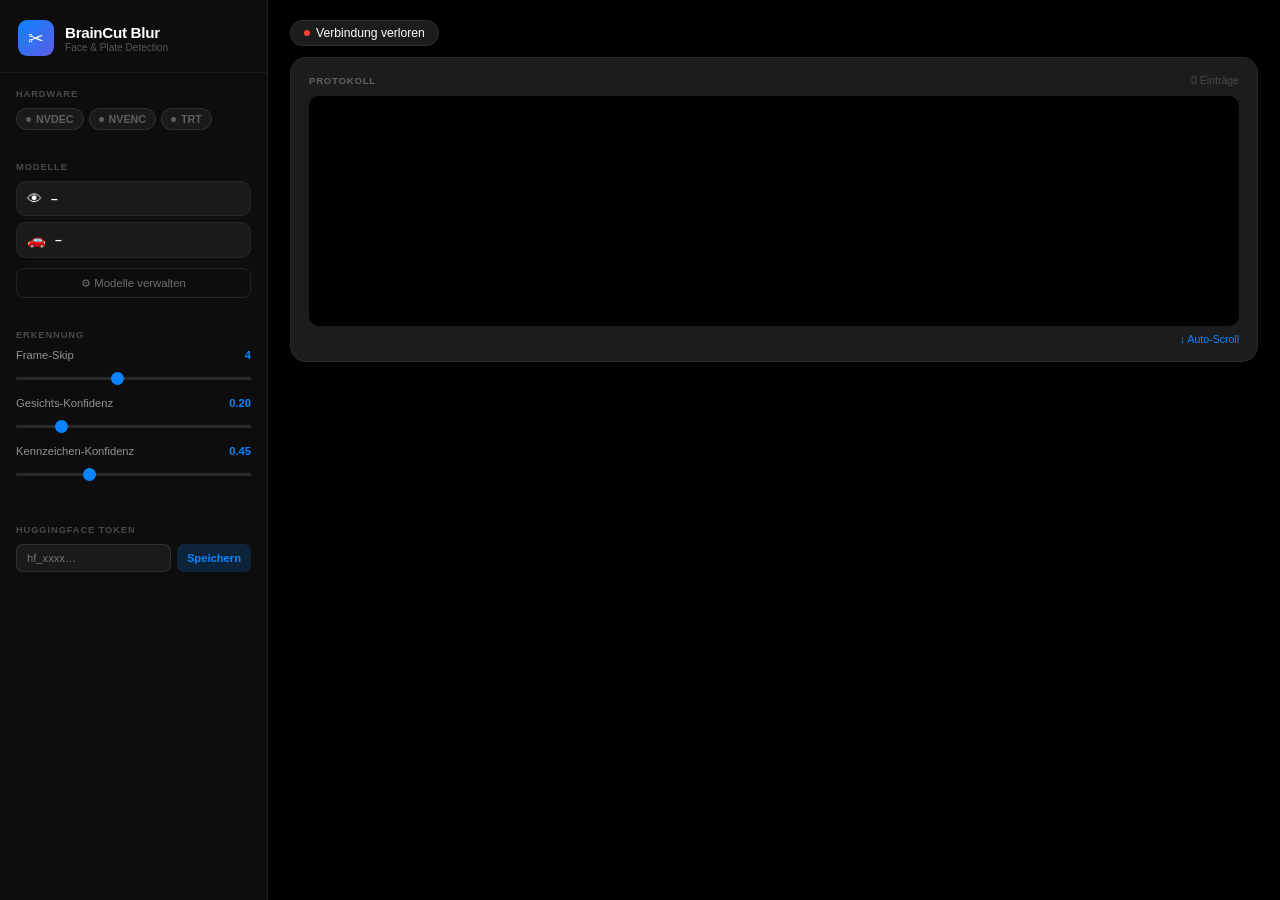
==== commit 7dd1bdcd: "feat(blur-service-rs): jedes erkannte Gesicht verpixeln, Boxen nachführen, Kennzeichen in Kacheln - " ====
--- a/ui/index.html
+++ b/ui/index.html
@@ -1,11 +1,4 @@
-<!DOCTYPE html>
-<html lang="de">
-<head>
-<meta charset="UTF-8">
-<meta name="viewport" content="width=device-width, initial-scale=1">
-<title>BrainCut Blur</title>
-<style>
-*,*::before,*::after{box-sizing:border-box;margin:0;padding:0}
+<!DOCTYPE html><html lang="de"><head><meta charset="UTF-8"><meta name="viewport" content="width=device-width, initial-scale=1"><title>BrainCut Blur</title><style>*,*::before,*::after{box-sizing:border-box;margin:0;padding:0}
 body{background:#000;color:#fff;font-family:-apple-system,BlinkMacSystemFont,'Helvetica Neue',Arial,sans-serif;height:100vh;overflow:hidden;-webkit-font-smoothing:antialiased}
 .app{display:flex;height:100vh}
 .sidebar{width:268px;flex-shrink:0;background:#0d0d0d;border-right:1px solid rgba(255,255,255,.07);display:flex;flex-direction:column;overflow-y:auto;padding-bottom:24px}
@@ -129,6 +122,11 @@
 .m-btn-delete:hover:not(:disabled){background:rgba(255,69,58,.22)}
 .dl-bar{height:3px;background:rgba(255,255,255,.1);border-radius:2px;margin-top:6px;overflow:hidden}
 .dl-bar-fill{height:100%;background:#0a84ff;border-radius:2px;transition:width .3s}
+.preview-card{padding:0;overflow:hidden;position:relative;max-width:380px}
+.preview-img{width:100%;display:block;border-radius:16px}
+.preview-badge{position:absolute;top:10px;left:12px;background:rgba(0,0,0,.6);backdrop-filter:blur(6px);padding:3px 9px;border-radius:6px;font-size:.65rem;font-weight:600;color:rgba(255,255,255,.75);pointer-events:none}
+.preview-legend{display:flex;gap:10px;padding:8px 12px 10px;font-size:.66rem;color:rgba(255,255,255,.4)}
+.legend-dot{width:8px;height:8px;border-radius:2px;flex-shrink:0;margin-top:2px}
 .steps-card{padding:14px 18px 10px}
 .steps-inner{display:flex;align-items:flex-start}
 .step{flex:1;display:flex;flex-direction:column;align-items:center;min-width:0}
@@ -144,10 +142,7 @@
 .step-lbl.active{color:#fff;font-weight:600}
 .step-lbl.done{color:rgba(255,255,255,.4)}
 .step-lbl.err{color:#ff453a}
-</style>
-</head>
-<body>
-
+</style></head><body>
 <div class="scrim" id="scrim"></div>
 
 <div class="drawer" id="drawer">
@@ -205,8 +200,8 @@
         <input type="range" min="1" max="8" step="1" value="4" id="frameSkipSlider">
       </div>
       <div class="slider-row">
-        <div class="slider-top"><span class="slider-label">Gesichts-Konfidenz</span><span class="slider-val" id="faceConfVal">0.55</span></div>
-        <input type="range" min="0.30" max="0.90" step="0.05" value="0.55" id="faceConfSlider">
+        <div class="slider-top"><span class="slider-label">Gesichts-Konfidenz</span><span class="slider-val" id="faceConfVal">0.20</span></div>
+        <input type="range" min="0.05" max="0.90" step="0.05" value="0.20" id="faceConfSlider">
       </div>
       <div class="slider-row">
         <div class="slider-top"><span class="slider-label">Kennzeichen-Konfidenz</span><span class="slider-val" id="confVal">0.45</span></div>
@@ -286,6 +281,15 @@
       </div>
     </div>
 
+    <div class="card preview-card" id="previewCard" style="display:none">
+      <img class="preview-img" id="previewImg" alt="">
+      <div class="preview-badge" id="previewBadge">Live</div>
+      <div class="preview-legend">
+        <span class="legend-dot" style="background:#ff3c3c"></span><span>Gesicht</span>
+        <span class="legend-dot" style="background:#ffc800"></span><span>Kennzeichen</span>
+      </div>
+    </div>
+
     <div class="card" id="renderCard" style="display:none">
       <div class="card-title">Encodiert</div>
       <div class="render-row">
@@ -311,11 +315,30 @@
   </main>
 </div>
 
-<script>
-var lastF=0,lastFT=Date.now(),smoothFps=0,autoScroll=true;
+<script>var lastF=0,lastFT=Date.now(),smoothFps=0,autoScroll=true;
 var settingsData=null,activeTab='face',hfToken=localStorage.getItem('hf_token')||''
-var fpsHistory=[],configData={detection_interval:4,plate_conf_thresh:0.45,face_conf_thresh:0.55};
+var fpsHistory=[],configData={detection_interval:4,plate_conf_thresh:0.45,face_conf_thresh:0.2};
 var sbVisible=false,sbHideTimer=null;
+var previewTimer=null,previewActive=false;
+
+function startPreview(){
+  if(previewActive)return;
+  previewActive=true;
+  document.getElementById('previewCard').style.display='block';
+  function poll(){
+    var img=document.getElementById('previewImg');
+    if(img)img.src='/api/frame?t='+Date.now();
+    previewTimer=setTimeout(poll,1500);
+  }
+  poll();
+}
+function stopPreview(){
+  previewActive=false;
+  if(previewTimer){clearTimeout(previewTimer);previewTimer=null;}
+  document.getElementById('previewCard').style.display='none';
+  var img=document.getElementById('previewImg');
+  if(img)img.src='';
+}
 var SB_KEYS=['probe','load_models','blur_loop','encode','mux'];
 
 function renderStepsBar(activeIdx,isErr){
@@ -432,20 +455,30 @@
   var models=d.catalog.filter(function(m){return m.type===type;});
   var activeId=type==='face'?d.config.face_model:d.config.plate_model;
   var iconCls=type==='face'?'fi':'pi',iconChar=type==='face'?'&#128065;':'&#128663;';
-  if(!models.length){document.getElementById(listId).innerHTML='<div style="color:rgba(255,255,255,.3);font-size:.8rem;padding:8px 0">Keine Modelle.</div>';return;}
   var html='';
+  // Kennzeichen: "Kein Blur"-Option am Anfang
+  if(type==='plate'){
+    var noneActive=!activeId||activeId==='null'||activeId===null;
+    html+='<div class="model-row'+(noneActive?' active':'')+'"><div class="model-icon pi" style="font-size:.9rem;color:rgba(255,255,255,.25)">&#8722;</div>';
+    html+='<div class="model-info"><div class="model-name">Kein Kennzeichen-Blur'+(noneActive?'<span class="active-badge">Aktiv</span>':'')+'</div>';
+    html+='<div class="model-desc">Kennzeichen werden nicht verblurrt</div></div>';
+    html+='<div class="model-actions">';
+    if(!noneActive)html+='<button class="m-btn m-btn-delete" style="background:rgba(255,159,10,.1);color:#ff9f0a" data-action="activate-none" data-type="plate">Deaktivieren</button>';
+    html+='</div></div>';
+  }
+  if(!models.length){document.getElementById(listId).innerHTML=html+'<div style="color:rgba(255,255,255,.3);font-size:.8rem;padding:8px 0">Keine Modelle im Katalog.</div>';return;}
   models.forEach(function(m){
     var isActive=m.id===activeId,isInstalled=!!(d.installed[m.id]),prog=d.install_progress[m.id],isDl=prog&&prog.status==='downloading';
     html+='<div class="model-row'+(isActive?' active':'')+'"><div class="model-icon '+iconCls+'">'+ iconChar +'</div>';
     html+='<div class="model-info"><div class="model-name">'+esc(m.name);
     if(isActive)html+='<span class="active-badge">Aktiv</span>';
     html+='</div><div class="model-desc">'+esc(m.description)+'</div>';
-    html+='<div class="model-meta">'+(m.builtin?'Integriert':m.size_mb+' MB')+' · '+esc(m.format)+'</div>';
+    html+='<div class="model-meta">'+(m.builtin?'Integriert':m.size_mb+' MB')+(m.format?' · '+esc(m.format):'')+'</div>';
     if(isDl){html+='<div class="dl-bar"><div class="dl-bar-fill" style="width:'+prog.pct+'%"></div></div><div style="font-size:.66rem;color:rgba(255,255,255,.3);margin-top:3px">'+ prog.pct+'% heruntergeladen…</div>';}
     if(prog&&prog.status==='error')html+='<div style="font-size:.68rem;color:#ff453a;margin-top:4px">⚠ '+esc(prog.error)+'</div>';
     html+='</div><div class="model-actions">';
     if(isDl)html+='<button class="m-btn m-btn-install" disabled>Lädt…</button>';
-    else if(!m.builtin&&!isInstalled&&m.url)html+='<button class="m-btn m-btn-install" data-action="install" data-id="'+esc(m.id)+'" data-url="'+esc(m.url)+'">Installieren</button>';
+    else if(!m.builtin&&!isInstalled)html+='<button class="m-btn m-btn-install" data-action="install" data-id="'+esc(m.id)+'" data-url="'+esc(m.url||'')+'">Installieren…</button>';
     if((isInstalled||m.builtin)&&!isActive)html+='<button class="m-btn m-btn-activate" data-action="activate" data-id="'+esc(m.id)+'" data-type="'+type+'">Aktivieren</button>';
     if(isInstalled&&!m.builtin)html+='<button class="m-btn m-btn-delete" data-action="delete" data-id="'+esc(m.id)+'">Löschen</button>';
     html+='</div></div>';
@@ -457,9 +490,11 @@
   try{await fetch('/api/models/refresh',{method:'POST'});await loadSettings();}catch(e){}
   btn.disabled=false;btn.textContent='↻ Aktualisieren';
 }
-async function installModel(id,url){
+async function installModel(id,suggestedUrl){
+  var url=window.prompt('Download-URL für '+id+':\n(HuggingFace-Token oben eintragen falls nötig)',suggestedUrl||'');
+  if(!url||!url.trim())return;
   try{
-    await fetch('/api/models/install',{method:'POST',headers:{'Content-Type':'application/json'},body:JSON.stringify({id:id,url:url,hf_token:hfToken})});
+    await fetch('/api/models/install',{method:'POST',headers:{'Content-Type':'application/json'},body:JSON.stringify({id:id,url:url.trim(),hf_token:hfToken})});
     var iv=setInterval(async function(){
       await loadSettings();
       if(settingsData&&settingsData.install_progress[id]){var s=settingsData.install_progress[id].status;if(s==='done'||s==='error')clearInterval(iv);}
@@ -483,8 +518,8 @@
     if(fv)fv.textContent=configData.detection_interval||4;
     if(cs)cs.value=configData.plate_conf_thresh||0.45;
     if(cv)cv.textContent=(configData.plate_conf_thresh||0.45).toFixed(2);
-    if(fcs)fcs.value=configData.face_conf_thresh||0.55;
-    if(fcv)fcv.textContent=(configData.face_conf_thresh||0.55).toFixed(2);
+    if(fcs)fcs.value=configData.face_conf_thresh||0.2;
+    if(fcv)fcv.textContent=(configData.face_conf_thresh||0.2).toFixed(2);
   }catch(e){}
 }
 async function saveConfig(key,val){
@@ -495,6 +530,7 @@
   var action=btn.dataset.action,id=btn.dataset.id;
   if(action==='install')installModel(id,btn.dataset.url);
   else if(action==='activate')activateModel(id,btn.dataset.type);
+  else if(action==='activate-none')activateModel(null,btn.dataset.type);
   else if(action==='delete')deleteModel(id);
 }
 async function refresh(){
@@ -509,16 +545,19 @@
       sdot.className='status-dot'+(d.error?' error':'');pillText.textContent=d.error?'Fehler':'Bereit';
       cancelBtn.style.display='none';
       document.getElementById('jobCard').style.display='none';document.getElementById('renderCard').style.display='none';
+      stopPreview();
       lastF=0;lastFT=Date.now();smoothFps=0;fpsHistory=[];
     }else if(d.state==='blur'){
       sdot.className='status-dot active pulse';pillText.textContent='Verarbeitet';
       cancelBtn.style.display='';cancelBtn.disabled=false;cancelBtn.textContent='Abbrechen';
       document.getElementById('jobCard').style.display='block';document.getElementById('renderCard').style.display='none';
+      startPreview();
       document.getElementById('jobName').textContent=d.name||'–';
       document.getElementById('jobSub').textContent='Video '+d.current+' von '+d.total;
       var pct=d.frame_pct||0;
       document.getElementById('pBar').style.width=pct+'%';
       document.getElementById('pLeft').textContent=pct+'% · '+(d.frame_current||0).toLocaleString('de-DE')+' / '+(d.frame_total||0).toLocaleString('de-DE')+' Frames';
+      document.getElementById('pRight').textContent=d.eta_seconds>0?'~'+fmt(d.eta_seconds)+' verbleibend':'';
       var fpsStr=calcFps(d.frame_current||0);
       document.getElementById('sFps').textContent=fpsStr;
       document.getElementById('sElapsed').textContent=fmt(d.elapsed_seconds);
@@ -558,6 +597,4 @@
 document.getElementById('plateModelList').addEventListener('click',handleModelClick);
 document.getElementById('hfTokenInput').value=hfToken;
 loadConfig();loadSettings();refresh();setInterval(refresh,2000);
-</script>
-</body>
-</html>+</script></body></html>
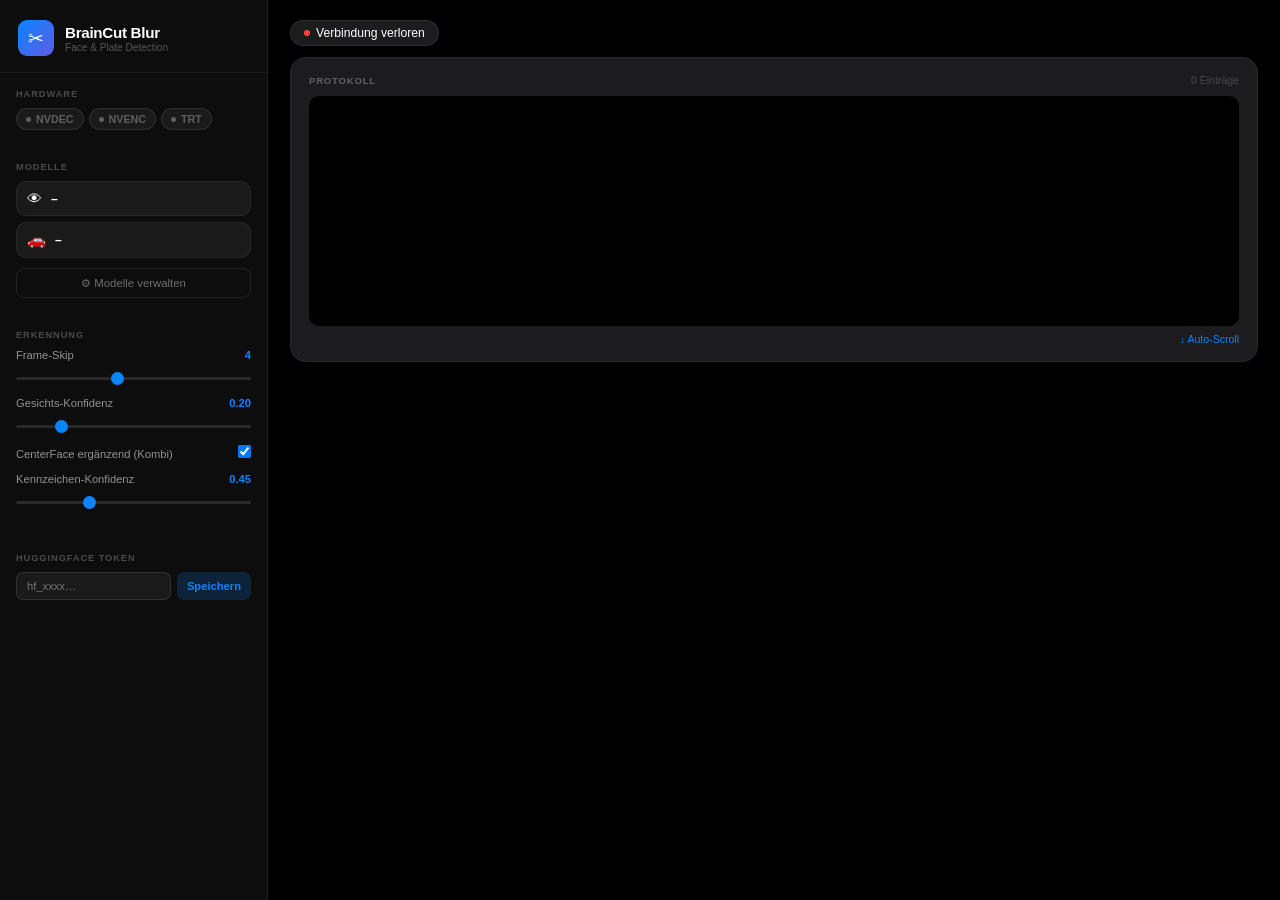
==== commit 218e629b: "feat(blur-service-rs): Kombi-Modus – CenterFace ergänzend zu SCRFD Bei aktivem SCRFD (oder YOLO-Face" ====
--- a/ui/index.html
+++ b/ui/index.html
@@ -204,6 +204,9 @@
         <input type="range" min="0.05" max="0.90" step="0.05" value="0.20" id="faceConfSlider">
       </div>
       <div class="slider-row">
+        <label class="slider-top" style="cursor:pointer"><span class="slider-label">CenterFace ergänzend (Kombi)</span><input type="checkbox" id="faceComboToggle" checked></label>
+      </div>
+      <div class="slider-row">
         <div class="slider-top"><span class="slider-label">Kennzeichen-Konfidenz</span><span class="slider-val" id="confVal">0.45</span></div>
         <input type="range" min="0.30" max="0.80" step="0.05" value="0.45" id="confSlider">
       </div>
@@ -520,6 +523,8 @@
     if(cv)cv.textContent=(configData.plate_conf_thresh||0.45).toFixed(2);
     if(fcs)fcs.value=configData.face_conf_thresh||0.2;
     if(fcv)fcv.textContent=(configData.face_conf_thresh||0.2).toFixed(2);
+    var fct=document.getElementById('faceComboToggle');
+    if(fct)fct.checked=configData.face_combo!==false;
   }catch(e){}
 }
 async function saveConfig(key,val){
@@ -583,6 +588,7 @@
 }
 document.getElementById('frameSkipSlider').addEventListener('input',function(){var v=parseInt(this.value);document.getElementById('frameSkipVal').textContent=v;saveConfig('detection_interval',v);});
 document.getElementById('faceConfSlider').addEventListener('input',function(){var v=parseFloat(this.value);document.getElementById('faceConfVal').textContent=v.toFixed(2);saveConfig('face_conf_thresh',v);});
+document.getElementById('faceComboToggle').addEventListener('change',function(){saveConfig('face_combo',this.checked);});
 document.getElementById('confSlider').addEventListener('input',function(){var v=parseFloat(this.value);document.getElementById('confVal').textContent=v.toFixed(2);saveConfig('plate_conf_thresh',v);});
 document.getElementById('gearBtn').addEventListener('click',openSettings);
 document.getElementById('drawerClose').addEventListener('click',closeSettings);
